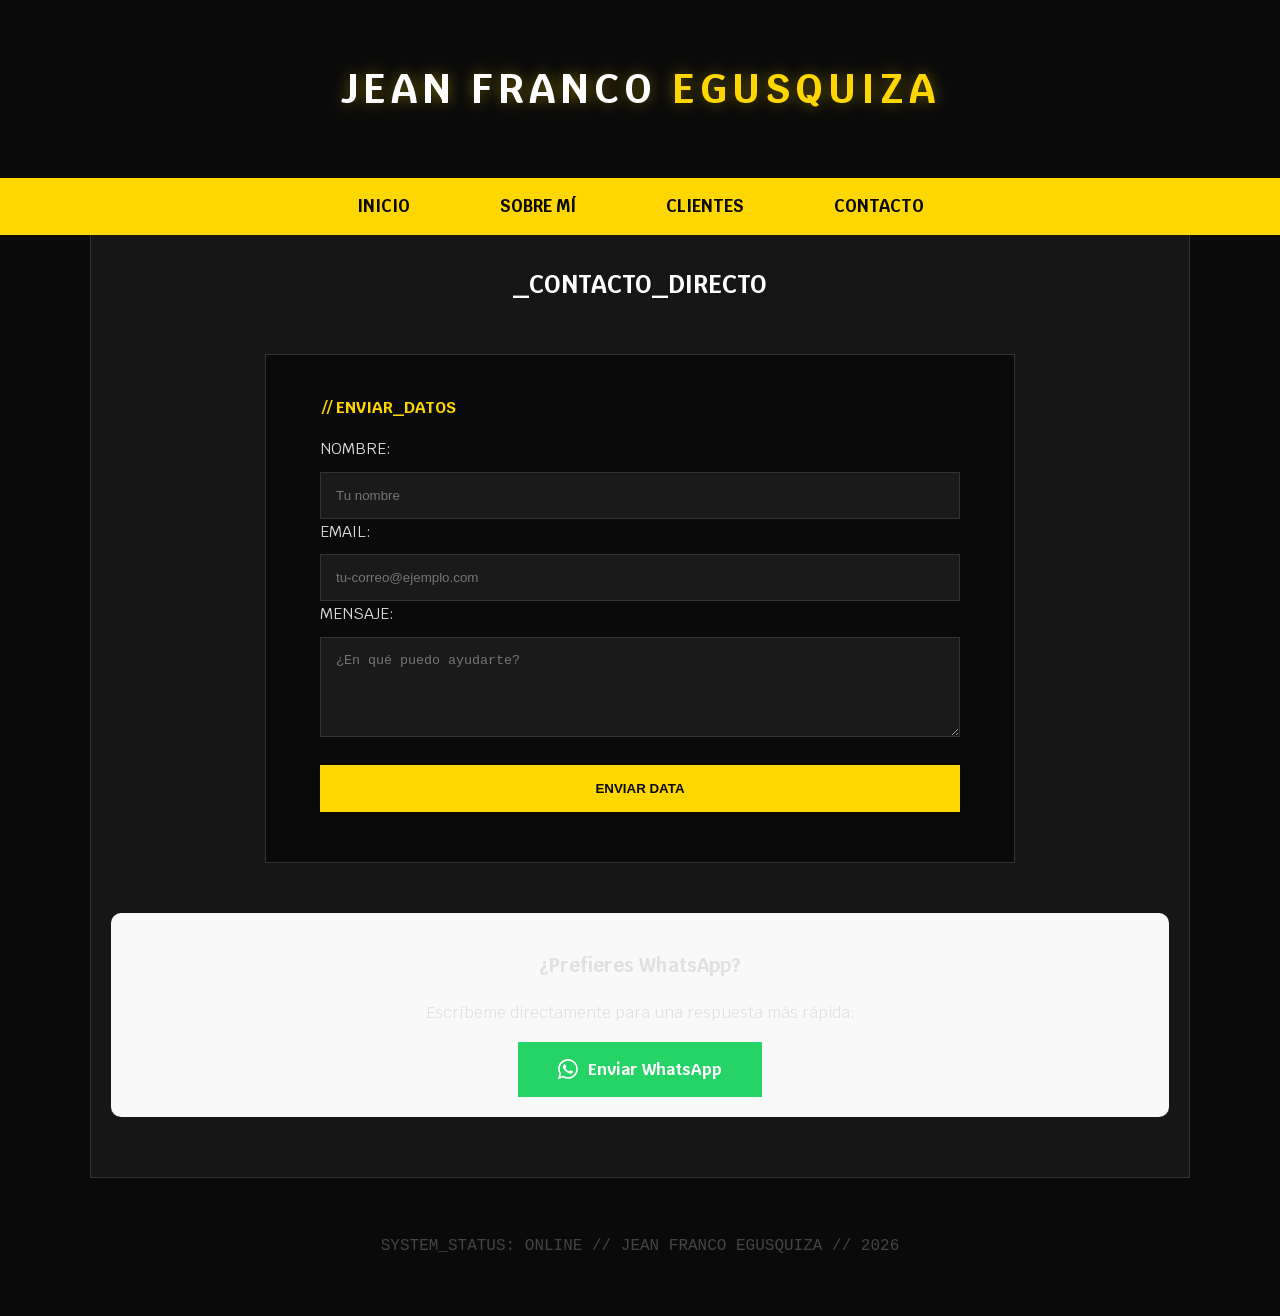
==== contactos.html @ b9cfccfe "primer commit de mi web" ====
<!DOCTYPE html>
<html lang="es">
<head>
    <meta charset="UTF-8">
    <meta name="viewport" content="width=device-width, initial-scale=1.0">
    <title>Contacto | Jean Franco Egusquiza</title>
    <link rel="stylesheet" href="css/style.css">
    <link href="https://fonts.googleapis.com/css2?family=Krub:wght@400;700;900&display=swap" rel="stylesheet">
</head>
<body>

    <header>
        <h1 class="header__titulo">JEAN FRANCO <span>EGUSQUIZA</span></h1>
    </header>

    <div class="barra-navegacion">
        <nav class="enlaces contenedor">
            <a href="index.html">Inicio</a>
            <a href="sobre-mi.html">Sobre Mí</a>
            <a href="clientes.html">Clientes</a>
            <a href="contactos.html">Contacto</a>
        </nav>
    </div>

    <main class="contenedor seccion-blanca">
        <h2>_CONTACTO_DIRECTO</h2>

        <form class="form-estilo">
            <fieldset style="border: none;">
                <legend style="font-weight: bold; margin-bottom: 1rem;">// ENVIAR_DATOS</legend>
                
                <div class="campo-item">
                    <label>NOMBRE:</label>
                    <input class="input-form" type="text" placeholder="Tu nombre">
                </div>

                <div class="campo-item">
                    <label>EMAIL:</label>
                    <input class="input-form" type="email" placeholder="tu-correo@ejemplo.com">
                </div>

                <div class="campo-item">
                    <label>MENSAJE:</label>
                    <textarea class="input-form" style="height: 100px;" placeholder="¿En qué puedo ayudarte?"></textarea>
                </div>

                <button type="submit" class="btn-accion" style="width: 100%; margin-top: 2rem;">ENVIAR DATA</button>
            </fieldset>
        </form>

        <div style="text-align: center; margin-top: 4rem; padding: 2rem; background: #f9f9f9; border-radius: 10px;">
            <h3>¿Prefieres WhatsApp?</h3>
            <p>Escríbeme directamente para una respuesta más rápida:</p>
            <a href="https://wa.me/51998806730?text=Hola%20Jean%20Franco,%20vengo%20de%20tu%20portafolio" 
               target="_blank" 
               class="btn-accion" 
               style="background-color: #25d366; color: white; display: inline-flex; align-items: center; gap: 10px; text-decoration: none; border: none;">
                <svg xmlns="http://www.w3.org/2000/svg" width="20" height="20" fill="currentColor" viewBox="0 0 16 16">
                    <path d="M13.601 2.326A7.854 7.854 0 0 0 7.994 0C3.627 0 .068 3.558.064 7.926c0 1.399.366 2.76 1.057 3.965L0 16l4.204-1.102a7.933 7.933 0 0 0 3.79.965h.004c4.368 0 7.926-3.558 7.93-7.93A7.898 7.898 0 0 0 13.6 2.326zM7.994 14.521a6.573 6.573 0 0 1-3.356-.92l-.24-.144-2.494.654.666-2.433-.156-.251a6.56 6.56 0 0 1-1.007-3.505c0-3.626 2.957-6.584 6.591-6.584a6.56 6.56 0 0 1 4.66 1.931 6.557 6.557 0 0 1 1.928 4.66c-.004 3.639-2.961 6.592-6.592 6.592zm3.615-4.934c-.197-.099-1.17-.578-1.353-.646-.182-.065-.315-.099-.445.099-.133.197-.513.646-.627.775-.114.133-.232.148-.43.05-.197-.1-.836-.308-1.592-.985-.59-.525-.985-1.175-1.103-1.372-.114-.198-.011-.304.088-.403.087-.088.197-.232.296-.346.1-.114.133-.198.198-.33.065-.134.034-.248-.015-.347-.05-.099-.445-1.076-.612-1.47-.16-.389-.323-.335-.445-.34-.114-.007-.247-.007-.38-.007a.729.729 0 0 0-.529.247c-.182.198-.691.677-.691 1.654 0 .977.71 1.916.81 2.049.098.133 1.394 2.132 3.383 2.992.47.205.84.326 1.129.418.475.152.904.129 1.246.08.38-.058 1.171-.48 1.338-.943.164-.464.164-.86.114-.943-.049-.084-.182-.133-.38-.232z"/>
                </svg>
                Enviar WhatsApp
            </a>
        </div>
    </main>

    <footer class="pie-pagina">
        <p>SYSTEM_STATUS: ONLINE // JEAN FRANCO EGUSQUIZA // 2026</p>
    </footer>

</body>
</html>
---- css/style.css ----
:root {
    --amarillo-neon: #FFD700;
    --negro-deep: #0a0a0a; 
    --negro-card: #161616; 
    --gris-borde: #333333;
    --blanco-tech: #e0e0e0;
}

html {
    font-size: 62.5%;
    box-sizing: border-box;
    scroll-behavior: smooth;
}

*, *:before, *:after { box-sizing: inherit; }

body {
    font-size: 1.6rem;
    font-family: 'Krub', sans-serif;
    background-color: var(--negro-deep);
    color: var(--blanco-tech);
    margin: 0;
    line-height: 1.6;
}

.contenedor {
    max-width: 1100px;
    margin: 0 auto;
    width: 95%;
}


.header__titulo {
    text-align: center;
    font-size: 4rem;
    padding: 3rem 0;
    color: white;
    letter-spacing: 0.5rem;
    text-shadow: 0 0 15px rgba(255, 214, 0, 0.4);
}

.header__titulo span { color: var(--amarillo-neon); font-weight: 900; }


.barra-navegacion {
    background-color: var(--amarillo-neon);
    position: sticky;
    top: 0;
    z-index: 100;
}

.enlaces { display: flex; flex-direction: column; }

@media (min-width: 768px) {
    .enlaces { flex-direction: row; justify-content: center; gap: 4rem; }
}

.enlaces a {
    color: var(--negro-deep);
    text-decoration: none;
    font-size: 1.7rem;
    padding: 1.5rem 2.5rem;
    font-weight: 700;
    text-transform: uppercase;
    transition: background-color 0.3s;
}

.enlaces a:hover { background-color: var(--negro-deep); color: var(--amarillo-neon); }


.banner-principal {
    background-image: 
        linear-gradient(to bottom, rgba(10, 10, 10, 0.7), rgba(10, 10, 10, 0.85)), 
        url('../img/hero-bart.png'); 
    background-size: cover; /* Llenar todo el espacio */
    background-position: center 25%; /* Centrar en el teléfono */
    background-repeat: no-repeat;
    background-attachment: fixed;
    height: 550px; /* Un poco más alto para mejor vista */
    display: flex;
    flex-direction: column;
    justify-content: center;
    align-items: center;
    border-bottom: 1px solid var(--gris-borde);
}

.banner__opacidad {
    display: flex;
    flex-direction: column;
    align-items: center;
    background-color: rgba(0, 0, 0, 0.5); /* Sombra para resaltar texto */
    padding: 3rem;
    border-radius: 10px;
    backdrop-filter: blur(4px);
}

.banner__opacidad h2 {
    font-size: 4.5rem;
    color: var(--amarillo-neon);
    text-transform: uppercase;
    text-shadow: 0 0 15px rgba(255, 215, 0, 0.7), 0 0 2px black;
}

.ubicacion-actual {
    display: flex;
    align-items: center;
    gap: 1rem;
    margin-bottom: 2rem;
    font-family: 'Courier New', monospace;
    color: var(--amarillo-neon);
}

.ubicacion-actual svg { 
    width: 2.5rem; 
    height: 2.5rem; 
    animation: pulse 2s infinite; 
}

@keyframes pulse {
    0% { transform: scale(1); opacity: 1; }
    50% { transform: scale(1.1); opacity: 0.7; }
    100% { transform: scale(1); opacity: 1; }
}

.btn-accion {
    background-color: var(--amarillo-neon);
    color: var(--negro-deep);
    padding: 1.5rem 4rem;
    font-weight: 900;
    text-decoration: none;
    border: 1px solid var(--amarillo-neon);
    transition: all 0.3s ease;
}

.btn-accion:hover {
    background-color: transparent;
    color: var(--amarillo-neon);
    box-shadow: 0 0 20px rgba(255, 215, 0, 0.6);
}


.seccion-blanca {
    background-color: var(--negro-card);
    padding: 6rem 2rem;
    margin-top: -5rem;
    border: 1px solid var(--gris-borde);
}

.seccion-blanca h2 { color: white; text-align: center; margin-bottom: 5rem; }

@media (min-width: 768px) {
    .servicios-grid { display: grid; grid-template-columns: repeat(3, 1fr); gap: 2.5rem; }
}

.card-servicio {
    background-color: var(--negro-deep);
    padding: 3rem;
    border: 1px solid var(--gris-borde);
    text-align: center;
}

.card-servicio h3 { color: var(--amarillo-neon); margin-top: 2rem; }

.circulo-icono {
    background-color: var(--amarillo-neon);
    width: 75px;
    height: 75px;
    margin: 0 auto;
    display: flex;
    align-items: center;
    justify-content: center;
    transform: rotate(45deg);
}

.circulo-icono svg { transform: rotate(-45deg); width: 3.5rem; height: 3.5rem; }


.form-estilo {
    background-color: var(--negro-deep);
    padding: 4rem;
    border: 1px solid var(--gris-borde);
    max-width: 750px;
    margin: 5rem auto;
}

.form-estilo legend { color: var(--amarillo-neon); font-weight: bold; text-transform: uppercase; }

.input-form {
    width: 100%;
    padding: 1.5rem;
    background-color: #1a1a1a;
    border: 1px solid var(--gris-borde);
    color: white;
    margin-top: 1rem;
}

.pie-pagina {
    text-align: center;
    padding: 4rem;
    color: #444;
    font-family: 'Courier New', monospace;
}

/* Cuadrícula de Proyectos */
.proyectos-grid {
    display: grid;
    grid-template-columns: 1fr; /* 1 columna en móvil */
    gap: 2rem;
    margin-top: 2rem;
}

@media (min-width: 768px) {
    .proyectos-grid {
        grid-template-columns: repeat(3, 1fr); /* 3 columnas en PC */
    }
}

.card-proyecto {
    background-color: #f8f9fa;
    padding: 2rem;
    border-radius: 1rem;
    text-align: center;
    border-bottom: 5px solid #FFD700; /* Detalle estético dorado */
    transition: transform 0.3s ease;
}

.card-proyecto:hover {
    transform: translateY(-10px); /* Efecto de levitación */
}

.perfil-circular {
    text-align: center;
    margin-bottom: 2rem;
}

.foto-circular {
    width: 150px;
    height: 150px;
    border-radius: 50%;
    border: 5px solid #FFD700;
    object-fit: cover;
}

.datos-personales {
    background: #222;
    color: white;
    padding: 1.5rem;
    border-radius: 10px;
    margin: 2rem 0;
    font-family: 'Courier New', Courier, monospace; /* Toque técnico */
}
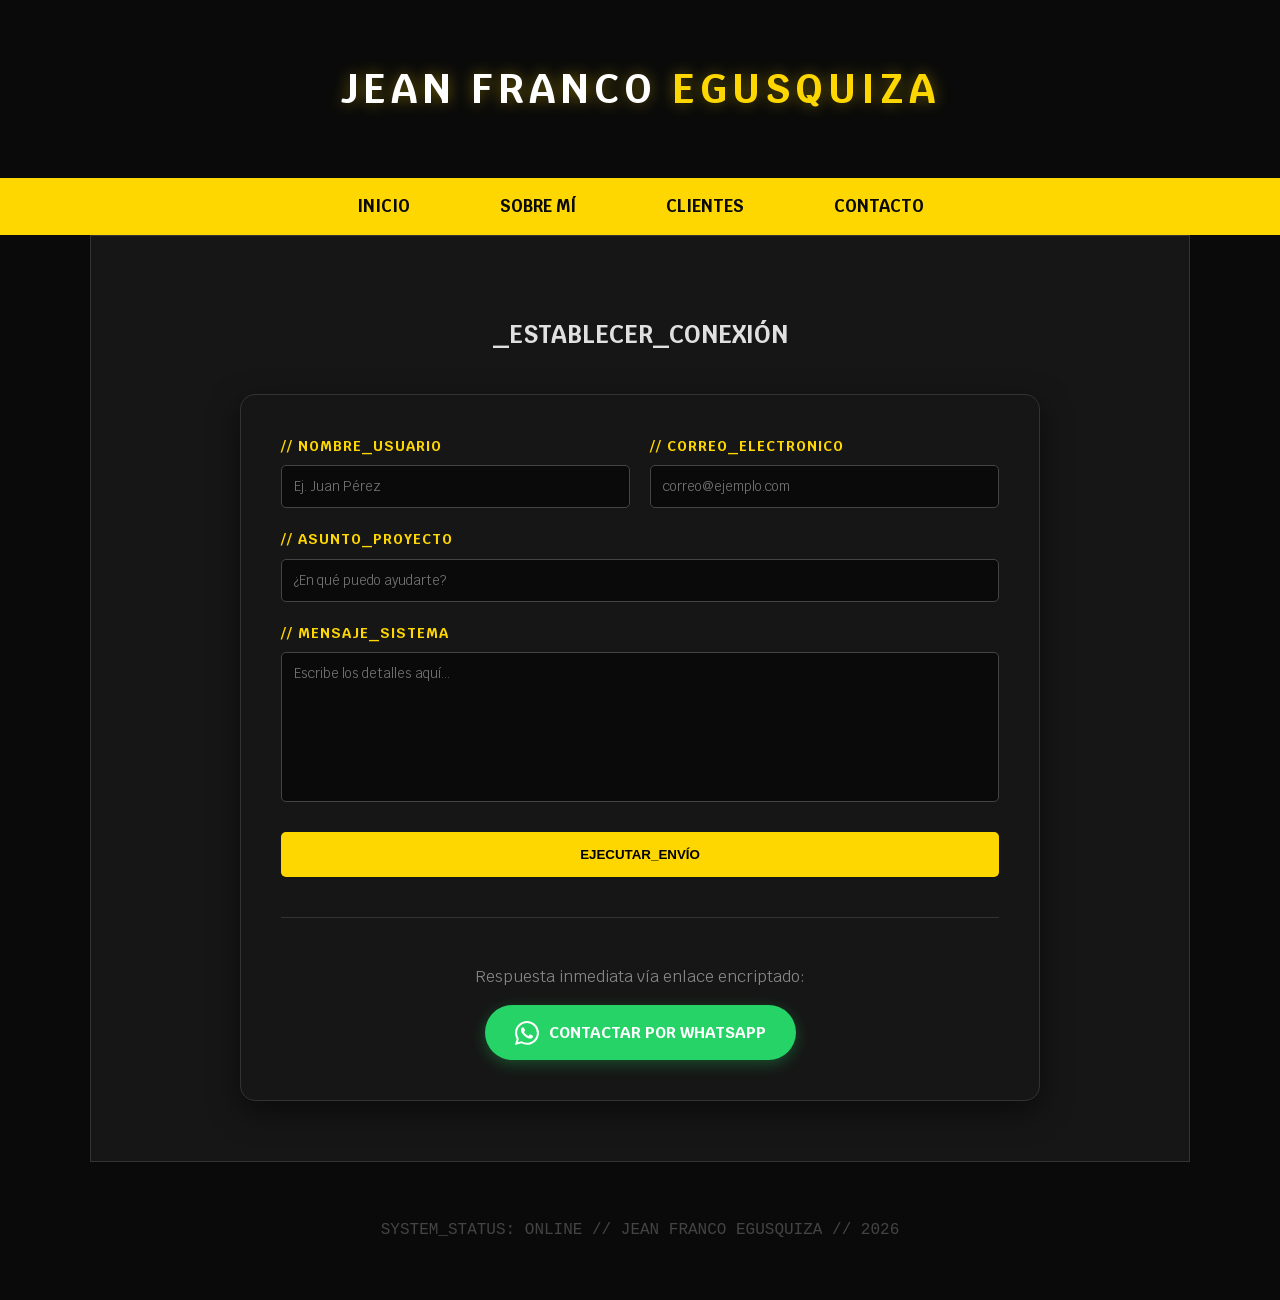
==== commit 439541c6: "Agregando boton ir arriba y agregando contador animado" ====
--- a/contactos.html
+++ b/contactos.html
@@ -6,6 +6,103 @@
     <title>Contacto | Jean Franco Egusquiza</title>
     <link rel="stylesheet" href="css/style.css">
     <link href="https://fonts.googleapis.com/css2?family=Krub:wght@400;700;900&display=swap" rel="stylesheet">
+    <style>
+        /* Estilos específicos para mejorar el formulario */
+        .formulario-tech {
+            background-color: #161616;
+            padding: 4rem;
+            border-radius: 15px;
+            border: 1px solid #333;
+            box-shadow: 0 10px 30px rgba(0,0,0,0.5);
+            max-width: 800px;
+            margin: 0 auto;
+        }
+
+        .grid-campos {
+            display: grid;
+            grid-template-columns: 1fr 1fr;
+            gap: 2rem;
+        }
+
+        .campo-full { grid-column: 1 / -1; }
+
+        .campo-item {
+            display: flex;
+            flex-direction: column;
+            gap: 0.8rem;
+        }
+
+        .campo-item label {
+            color: #FFD700;
+            font-weight: 700;
+            font-size: 1.4rem;
+            letter-spacing: 1px;
+        }
+
+        .input-tech {
+            background-color: #0a0a0a;
+            border: 1px solid #444;
+            color: white;
+            padding: 1.2rem;
+            border-radius: 5px;
+            font-family: 'Krub', sans-serif;
+            transition: border-color 0.3s, box-shadow 0.3s;
+        }
+
+        .input-tech:focus {
+            outline: none;
+            border-color: #FFD700;
+            box-shadow: 0 0 10px rgba(255, 215, 0, 0.2);
+        }
+
+        .btn-enviar {
+            background-color: #FFD700;
+            color: black;
+            border: none;
+            padding: 1.5rem;
+            font-weight: 900;
+            text-transform: uppercase;
+            cursor: pointer;
+            border-radius: 5px;
+            transition: all 0.3s;
+            margin-top: 1rem;
+        }
+
+        .btn-enviar:hover {
+            background-color: white;
+            transform: scale(1.02);
+        }
+
+        .whatsapp-section {
+            margin-top: 4rem;
+            text-align: center;
+            border-top: 1px solid #333;
+            padding-top: 3rem;
+        }
+
+        .btn-wssp {
+            background-color: #25d366;
+            color: white;
+            padding: 1.5rem 3rem;
+            border-radius: 50px;
+            text-decoration: none;
+            display: inline-flex;
+            align-items: center;
+            gap: 10px;
+            font-weight: 700;
+            transition: transform 0.3s;
+            box-shadow: 0 4px 15px rgba(37, 211, 102, 0.3);
+        }
+
+        .btn-wssp:hover {
+            transform: translateY(-5px);
+            background-color: #1ebe57;
+        }
+
+        @media (max-width: 600px) {
+            .grid-campos { grid-template-columns: 1fr; }
+        }
+    </style>
 </head>
 <body>
 
@@ -23,43 +120,44 @@
     </div>
 
     <main class="contenedor seccion-blanca">
-        <h2>_CONTACTO_DIRECTO</h2>
+        <h2 style="text-align: center; margin-bottom: 4rem;">_ESTABLECER_CONEXIÓN</h2>
 
-        <form class="form-estilo">
-            <fieldset style="border: none;">
-                <legend style="font-weight: bold; margin-bottom: 1rem;">// ENVIAR_DATOS</legend>
-                
-                <div class="campo-item">
-                    <label>NOMBRE:</label>
-                    <input class="input-form" type="text" placeholder="Tu nombre">
+        <div class="formulario-tech">
+            <form action="#">
+                <div class="grid-campos">
+                    <div class="campo-item">
+                        <label>// NOMBRE_USUARIO</label>
+                        <input type="text" class="input-tech" placeholder="Ej. Juan Pérez" required>
+                    </div>
+
+                    <div class="campo-item">
+                        <label>// CORREO_ELECTRONICO</label>
+                        <input type="email" class="input-tech" placeholder="correo@ejemplo.com" required>
+                    </div>
+
+                    <div class="campo-item campo-full">
+                        <label>// ASUNTO_PROYECTO</label>
+                        <input type="text" class="input-tech" placeholder="¿En qué puedo ayudarte?">
+                    </div>
+
+                    <div class="campo-item campo-full">
+                        <label>// MENSAJE_SISTEMA</label>
+                        <textarea class="input-tech" style="height: 150px; resize: none;" placeholder="Escribe los detalles aquí..."></textarea>
+                    </div>
+
+                    <button type="submit" class="btn-enviar campo-full">EJECUTAR_ENVÍO</button>
                 </div>
+            </form>
 
-                <div class="campo-item">
-                    <label>EMAIL:</label>
-                    <input class="input-form" type="email" placeholder="tu-correo@ejemplo.com">
-                </div>
-
-                <div class="campo-item">
-                    <label>MENSAJE:</label>
-                    <textarea class="input-form" style="height: 100px;" placeholder="¿En qué puedo ayudarte?"></textarea>
-                </div>
-
-                <button type="submit" class="btn-accion" style="width: 100%; margin-top: 2rem;">ENVIAR DATA</button>
-            </fieldset>
-        </form>
-
-        <div style="text-align: center; margin-top: 4rem; padding: 2rem; background: #f9f9f9; border-radius: 10px;">
-            <h3>¿Prefieres WhatsApp?</h3>
-            <p>Escríbeme directamente para una respuesta más rápida:</p>
-            <a href="https://wa.me/51998806730?text=Hola%20Jean%20Franco,%20vengo%20de%20tu%20portafolio" 
-               target="_blank" 
-               class="btn-accion" 
-               style="background-color: #25d366; color: white; display: inline-flex; align-items: center; gap: 10px; text-decoration: none; border: none;">
-                <svg xmlns="http://www.w3.org/2000/svg" width="20" height="20" fill="currentColor" viewBox="0 0 16 16">
-                    <path d="M13.601 2.326A7.854 7.854 0 0 0 7.994 0C3.627 0 .068 3.558.064 7.926c0 1.399.366 2.76 1.057 3.965L0 16l4.204-1.102a7.933 7.933 0 0 0 3.79.965h.004c4.368 0 7.926-3.558 7.93-7.93A7.898 7.898 0 0 0 13.6 2.326zM7.994 14.521a6.573 6.573 0 0 1-3.356-.92l-.24-.144-2.494.654.666-2.433-.156-.251a6.56 6.56 0 0 1-1.007-3.505c0-3.626 2.957-6.584 6.591-6.584a6.56 6.56 0 0 1 4.66 1.931 6.557 6.557 0 0 1 1.928 4.66c-.004 3.639-2.961 6.592-6.592 6.592zm3.615-4.934c-.197-.099-1.17-.578-1.353-.646-.182-.065-.315-.099-.445.099-.133.197-.513.646-.627.775-.114.133-.232.148-.43.05-.197-.1-.836-.308-1.592-.985-.59-.525-.985-1.175-1.103-1.372-.114-.198-.011-.304.088-.403.087-.088.197-.232.296-.346.1-.114.133-.198.198-.33.065-.134.034-.248-.015-.347-.05-.099-.445-1.076-.612-1.47-.16-.389-.323-.335-.445-.34-.114-.007-.247-.007-.38-.007a.729.729 0 0 0-.529.247c-.182.198-.691.677-.691 1.654 0 .977.71 1.916.81 2.049.098.133 1.394 2.132 3.383 2.992.47.205.84.326 1.129.418.475.152.904.129 1.246.08.38-.058 1.171-.48 1.338-.943.164-.464.164-.86.114-.943-.049-.084-.182-.133-.38-.232z"/>
-                </svg>
-                Enviar WhatsApp
-            </a>
+            <div class="whatsapp-section">
+                <p style="color: #888; margin-bottom: 1.5rem;">Respuesta inmediata vía enlace encriptado:</p>
+                <a href="https://wa.me/51998806730" target="_blank" class="btn-wssp">
+                    <svg xmlns="http://www.w3.org/2000/svg" width="24" height="24" fill="currentColor" viewBox="0 0 16 16">
+                        <path d="M13.601 2.326A7.854 7.854 0 0 0 7.994 0C3.627 0 .068 3.558.064 7.926c0 1.399.366 2.76 1.057 3.965L0 16l4.204-1.102a7.933 7.933 0 0 0 3.79.965h.004c4.368 0 7.926-3.558 7.93-7.93A7.898 7.898 0 0 0 13.6 2.326zM7.994 14.521a6.573 6.573 0 0 1-3.356-.92l-.24-.144-2.494.654.666-2.433-.156-.251a6.56 6.56 0 0 1-1.007-3.505c0-3.626 2.957-6.584 6.591-6.584a6.56 6.56 0 0 1 4.66 1.931 6.557 6.557 0 0 1 1.928 4.66c-.004 3.639-2.961 6.592-6.592 6.592zm3.615-4.934c-.197-.099-1.17-.578-1.353-.646-.182-.065-.315-.099-.445.099-.133.197-.513.646-.627.775-.114.133-.232.148-.43.05-.197-.1-.836-.308-1.592-.985-.59-.525-.985-1.175-1.103-1.372-.114-.198-.011-.304.088-.403.087-.088.197-.232.296-.346.1-.114.133-.198.198-.33.065-.134.034-.248-.015-.347-.05-.099-.445-1.076-.612-1.47-.16-.389-.323-.335-.445-.34-.114-.007-.247-.007-.38-.007a.729.729 0 0 0-.529.247c-.182.198-.691.677-.691 1.654 0 .977.71 1.916.81 2.049.098.133 1.394 2.132 3.383 2.992.47.205.84.326 1.129.418.475.152.904.129 1.246.08.38-.058 1.171-.48 1.338-.943.164-.464.164-.86.114-.943-.049-.084-.182-.133-.38-.232z"/>
+                    </svg>
+                    CONTACTAR POR WHATSAPP
+                </a>
+            </div>
         </div>
     </main>
 
@@ -67,5 +165,7 @@
         <p>SYSTEM_STATUS: ONLINE // JEAN FRANCO EGUSQUIZA // 2026</p>
     </footer>
 
+    <button id="btnTop" class="btn-ir-arriba">Ir Arriba</button>
+    <script src="js/script.js"></script>
 </body>
 </html>
--- a/css/style.css
+++ b/css/style.css
@@ -1,3 +1,4 @@
+/* --- VARIABLES Y CONFIGURACIÓN GLOBAL --- */
 :root {
     --amarillo-neon: #FFD700;
     --negro-deep: #0a0a0a; 
@@ -29,7 +30,7 @@
     width: 95%;
 }
 
-
+/* --- HEADER Y NAVEGACIÓN --- */
 .header__titulo {
     text-align: center;
     font-size: 4rem;
@@ -40,7 +41,6 @@
 }
 
 .header__titulo span { color: var(--amarillo-neon); font-weight: 900; }
-
 
 .barra-navegacion {
     background-color: var(--amarillo-neon);
@@ -67,28 +67,22 @@
 
 .enlaces a:hover { background-color: var(--negro-deep); color: var(--amarillo-neon); }
 
-
+/* --- BANNER PRINCIPAL --- */
 .banner-principal {
-    background-image: 
-        linear-gradient(to bottom, rgba(10, 10, 10, 0.7), rgba(10, 10, 10, 0.85)), 
-        url('../img/hero-bart.png'); 
-    background-size: cover; /* Llenar todo el espacio */
-    background-position: center 25%; /* Centrar en el teléfono */
-    background-repeat: no-repeat;
+    background-image: linear-gradient(to bottom, rgba(10, 10, 10, 0.7), rgba(10, 10, 10, 0.85)), url('../img/hero-bart.png'); 
+    background-size: cover;
+    background-position: center 25%;
     background-attachment: fixed;
-    height: 550px; /* Un poco más alto para mejor vista */
+    height: 550px;
     display: flex;
-    flex-direction: column;
     justify-content: center;
     align-items: center;
     border-bottom: 1px solid var(--gris-borde);
 }
 
 .banner__opacidad {
-    display: flex;
-    flex-direction: column;
-    align-items: center;
-    background-color: rgba(0, 0, 0, 0.5); /* Sombra para resaltar texto */
+    text-align: center;
+    background-color: rgba(0, 0, 0, 0.5);
     padding: 3rem;
     border-radius: 10px;
     backdrop-filter: blur(4px);
@@ -98,154 +92,227 @@
     font-size: 4.5rem;
     color: var(--amarillo-neon);
     text-transform: uppercase;
-    text-shadow: 0 0 15px rgba(255, 215, 0, 0.7), 0 0 2px black;
-}
-
-.ubicacion-actual {
-    display: flex;
-    align-items: center;
-    gap: 1rem;
-    margin-bottom: 2rem;
-    font-family: 'Courier New', monospace;
-    color: var(--amarillo-neon);
-}
-
-.ubicacion-actual svg { 
-    width: 2.5rem; 
-    height: 2.5rem; 
-    animation: pulse 2s infinite; 
-}
-
-@keyframes pulse {
-    0% { transform: scale(1); opacity: 1; }
-    50% { transform: scale(1.1); opacity: 0.7; }
-    100% { transform: scale(1); opacity: 1; }
-}
-
-.btn-accion {
-    background-color: var(--amarillo-neon);
-    color: var(--negro-deep);
-    padding: 1.5rem 4rem;
-    font-weight: 900;
-    text-decoration: none;
-    border: 1px solid var(--amarillo-neon);
-    transition: all 0.3s ease;
-}
-
-.btn-accion:hover {
-    background-color: transparent;
-    color: var(--amarillo-neon);
-    box-shadow: 0 0 20px rgba(255, 215, 0, 0.6);
-}
-
-
+}
+
+/* --- SECCIONES Y CARDS --- */
 .seccion-blanca {
     background-color: var(--negro-card);
     padding: 6rem 2rem;
-    margin-top: -5rem;
     border: 1px solid var(--gris-borde);
 }
 
-.seccion-blanca h2 { color: white; text-align: center; margin-bottom: 5rem; }
+.servicios-grid, .proyectos-grid {
+    display: grid;
+    grid-template-columns: 1fr;
+    gap: 2.5rem;
+}
 
 @media (min-width: 768px) {
-    .servicios-grid { display: grid; grid-template-columns: repeat(3, 1fr); gap: 2.5rem; }
-}
-
-.card-servicio {
+    .servicios-grid, .proyectos-grid { grid-template-columns: repeat(3, 1fr); }
+}
+
+.card-servicio, .card-proyecto {
     background-color: var(--negro-deep);
     padding: 3rem;
     border: 1px solid var(--gris-borde);
     text-align: center;
-}
-
-.card-servicio h3 { color: var(--amarillo-neon); margin-top: 2rem; }
-
-.circulo-icono {
+    transition: transform 0.3s;
+}
+
+.card-proyecto:hover { transform: translateY(-10px); border-color: var(--amarillo-neon); }
+
+/* --- BOTÓN IR ARRIBA (EL QUE NECESITABAS) --- */
+.btn-ir-arriba {
+    position: fixed;
+    bottom: 30px;
+    right: 30px;
+    z-index: 9999;
     background-color: var(--amarillo-neon);
-    width: 75px;
-    height: 75px;
-    margin: 0 auto;
-    display: flex;
+    color: #000;
+    border: 2px solid #000;
+    padding: 1.5rem 2rem;
+    border-radius: 50px;
+    font-weight: 900;
+    cursor: pointer;
+    text-transform: uppercase;
+    box-shadow: 0 5px 15px rgba(0,0,0,0.5);
+    
+    /* Inicialmente oculto */
+    opacity: 0;
+    visibility: hidden;
+    transition: all 0.4s ease;
+}
+
+/* Clase que activa el JS */
+.btn-ir-arriba.mostrar {
+    opacity: 1;
+    visibility: visible;
+}
+
+.btn-ir-arriba:hover {
+    background-color: #000;
+    color: var(--amarillo-neon);
+    transform: translateY(-5px);
+}
+
+.pie-pagina { text-align: center; padding: 4rem; color: #444; font-family: monospace; }
+
+/* --- BOTÓN IR ARRIBA (CORREGIDO) --- */
+.btn-ir-arriba {
+    position: fixed;
+    bottom: 30px;
+    right: 30px;
+    z-index: 9999;
+    background-color: #FFD700; /* Amarillo Neón */
+    color: #000;
+    border: none;
+    padding: 1.5rem 2rem;
+    border-radius: 50px;
+    font-weight: 900;
+    cursor: pointer;
+    font-size: 1.4rem;
+    box-shadow: 0 4px 15px rgba(0,0,0,0.5);
+    
+    /* Estado inicial: Invisible */
+    opacity: 0;
+    visibility: hidden;
+    transform: translateY(20px);
+    transition: all 0.4s ease;
+}
+
+/* Esta clase es la que activa el JavaScript */
+.btn-ir-arriba.mostrar {
+    opacity: 1;
+    visibility: visible;
+    transform: translateY(0);
+}
+
+.btn-ir-arriba:hover {
+    background-color: #ffffff;
+    transform: scale(1.1);
+}
+/* EFECTO MÁQUINA DE ESCRIBIR */
+#maquina {
+    color: #FFD700;
+    border-right: 3px solid #FFD700;
+    padding-right: 5px;
+    animation: parpadeo 0.7s infinite;
+}
+@keyframes parpadeo {
+    0%, 100% { border-color: transparent; }
+    50% { border-color: #FFD700; }
+}
+
+/* BOTÓN IR ARRIBA */
+.btn-ir-arriba {
+    position: fixed;
+    bottom: 30px;
+    right: 30px;
+    background-color: #FFD700;
+    color: #000;
+    border: none;
+    padding: 1.5rem 2rem;
+    border-radius: 50px;
+    font-weight: 900;
+    cursor: pointer;
+    z-index: 9999;
+    opacity: 0;
+    visibility: hidden;
+    transition: all 0.4s ease;
+    box-shadow: 0 5px 15px rgba(0,0,0,0.5);
+}
+
+.btn-ir-arriba.mostrar {
+    opacity: 1;
+    visibility: visible;
+}
+
+.btn-ir-arriba:hover {
+    background-color: #ffffff;
+    transform: scale(1.1);
+}
+
+/* EFECTO HOVER EN LAS TARJETAS */
+.card-servicio:hover {
+    border-color: #FFD700;
+    transform: translateY(-10px);
+    box-shadow: 0 0 20px rgba(255, 215, 0, 0.2);
+    transition: all 0.3s ease;
+}
+
+/* --- ANIMACIÓN MÁQUINA DE ESCRIBIR --- */
+#maquina {
+    color: #FFD700;
+    border-right: 3px solid #FFD700;
+    padding-right: 5px;
+    animation: parpadeoCursor 0.8s infinite;
+}
+@keyframes parpadeoCursor {
+    0%, 100% { border-color: transparent; }
+    50% { border-color: #FFD700; }
+}
+
+/* --- BOTÓN IR ARRIBA (CORREGIDO) --- */
+.btn-ir-arriba {
+    position: fixed;
+    bottom: 30px;
+    right: 30px;
+    z-index: 9999;
+    background-color: #FFD700;
+    color: #000;
+    border: none;
+    padding: 1.2rem 1.8rem;
+    border-radius: 50px;
+    font-weight: 900;
+    cursor: pointer;
+    font-size: 1.1rem;
+    box-shadow: 0 5px 15px rgba(0,0,0,0.4);
+    
+    /* Estado inicial oculto */
+    opacity: 0;
+    visibility: hidden;
+    transform: translateY(20px);
+    transition: all 0.4s ease;
+}
+
+/* Clase que activa el JavaScript */
+.btn-ir-arriba.mostrar {
+    opacity: 1;
+    visibility: visible;
+    transform: translateY(0);
+}
+
+.btn-ir-arriba:hover {
+    background-color: #ffffff;
+    transform: scale(1.1);
+}
+
+/* Botón Ir Arriba */
+.btn-ir-arriba {
+    position: fixed;
+    bottom: 30px;
+    right: 30px;
+    background: linear-gradient(135deg, #667eea 0%, #764ba2 100%);
+    color: white;
+    border: none;
+    border-radius: 50%;
+    width: 50px;
+    height: 50px;
+    font-size: 20px;
+    cursor: pointer;
+    transition: all 0.3s ease;
+    z-index: 1000;
+    box-shadow: 0 4px 15px rgba(0,0,0,0.2);
+    justify-content: center;
     align-items: center;
-    justify-content: center;
-    transform: rotate(45deg);
-}
-
-.circulo-icono svg { transform: rotate(-45deg); width: 3.5rem; height: 3.5rem; }
-
-
-.form-estilo {
-    background-color: var(--negro-deep);
-    padding: 4rem;
-    border: 1px solid var(--gris-borde);
-    max-width: 750px;
-    margin: 5rem auto;
-}
-
-.form-estilo legend { color: var(--amarillo-neon); font-weight: bold; text-transform: uppercase; }
-
-.input-form {
-    width: 100%;
-    padding: 1.5rem;
-    background-color: #1a1a1a;
-    border: 1px solid var(--gris-borde);
-    color: white;
-    margin-top: 1rem;
-}
-
-.pie-pagina {
-    text-align: center;
-    padding: 4rem;
-    color: #444;
-    font-family: 'Courier New', monospace;
-}
-
-/* Cuadrícula de Proyectos */
-.proyectos-grid {
-    display: grid;
-    grid-template-columns: 1fr; /* 1 columna en móvil */
-    gap: 2rem;
-    margin-top: 2rem;
-}
-
-@media (min-width: 768px) {
-    .proyectos-grid {
-        grid-template-columns: repeat(3, 1fr); /* 3 columnas en PC */
-    }
-}
-
-.card-proyecto {
-    background-color: #f8f9fa;
-    padding: 2rem;
-    border-radius: 1rem;
-    text-align: center;
-    border-bottom: 5px solid #FFD700; /* Detalle estético dorado */
-    transition: transform 0.3s ease;
-}
-
-.card-proyecto:hover {
-    transform: translateY(-10px); /* Efecto de levitación */
-}
-
-.perfil-circular {
-    text-align: center;
-    margin-bottom: 2rem;
-}
-
-.foto-circular {
-    width: 150px;
-    height: 150px;
-    border-radius: 50%;
-    border: 5px solid #FFD700;
-    object-fit: cover;
-}
-
-.datos-personales {
-    background: #222;
-    color: white;
-    padding: 1.5rem;
-    border-radius: 10px;
-    margin: 2rem 0;
-    font-family: 'Courier New', Courier, monospace; /* Toque técnico */
+}
+
+.btn-ir-arriba:hover {
+    transform: translateY(-5px);
+    box-shadow: 0 6px 20px rgba(0,0,0,0.3);
+    background: linear-gradient(135deg, #764ba2 0%, #667eea 100%);
+}
+
+.btn-ir-arriba:active {
+    transform: translateY(0);
 }
